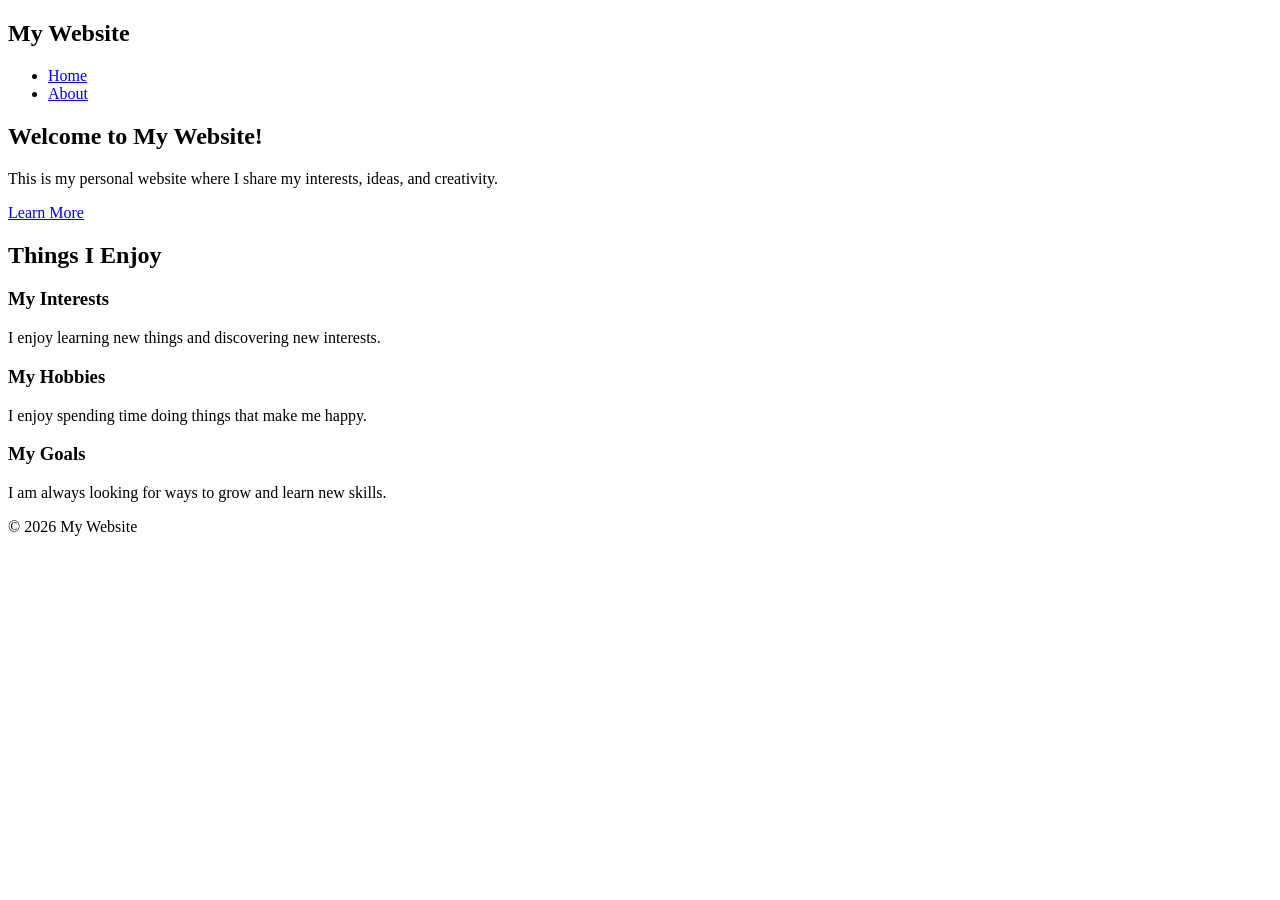
==== index.html @ dddf2a31 "Create index.html with basic website layout Initial HTML structure for the website with navigation, " ====
<!DOCTYPE html>
<html lang="en">

<head>
    <meta charset="UTF-8">

    <!-- Makes website work on different screen sizes -->
    <meta name="viewport" content="width=device-width, initial-scale=1.0">

    <title>My Website</title>

    <!-- Google Fonts -->
    <link rel="preconnect" href="https://fonts.googleapis.com">
    <link rel="preconnect" href="https://fonts.gstatic.com" crossorigin>

    <link href="https://fonts.googleapis.com/css2?family=DM+Sans:wght@400;500;700&family=Playfair+Display:wght@600;700&display=swap" rel="stylesheet">

    <!-- Connects HTML to CSS -->
    <link rel="stylesheet" href="style.css">
</head>

<body>

    <!-- Navigation Bar -->
    <header>
        <nav class="navbar">

            <h2 class="logo">My Website</h2>

            <ul class="nav-links">
                <li><a href="index.html">Home</a></li>
                <li><a href="about.html">About</a></li>
            </ul>

        </nav>
    </header>

    <!-- Main Section -->
    <main>

        <section id="hero">

            <h1>Welcome to My Website!</h1>

            <p>
                This is my personal website where I share
                my interests, ideas, and creativity.
            </p>

            <a href="about.html" class="button">Learn More</a>

        </section>

        <!-- Three Column Section -->
        <section class="features">

            <h2>Things I Enjoy</h2>

            <div class="feature-container">

                <div class="feature-card">
                    <h3>My Interests</h3>
                    <p>
                        I enjoy learning new things and
                        discovering new interests.
                    </p>
                </div>

                <div class="feature-card">
                    <h3>My Hobbies</h3>
                    <p>
                        I enjoy spending time doing things
                        that make me happy.
                    </p>
                </div>

                <div class="feature-card">
                    <h3>My Goals</h3>
                    <p>
                        I am always looking for ways to
                        grow and learn new skills.
                    </p>
                </div>

            </div>

        </section>

    </main>

    <!-- Footer -->
    <footer>
        <p>© 2026 My Website</p>
    </footer>

</body>
</html>
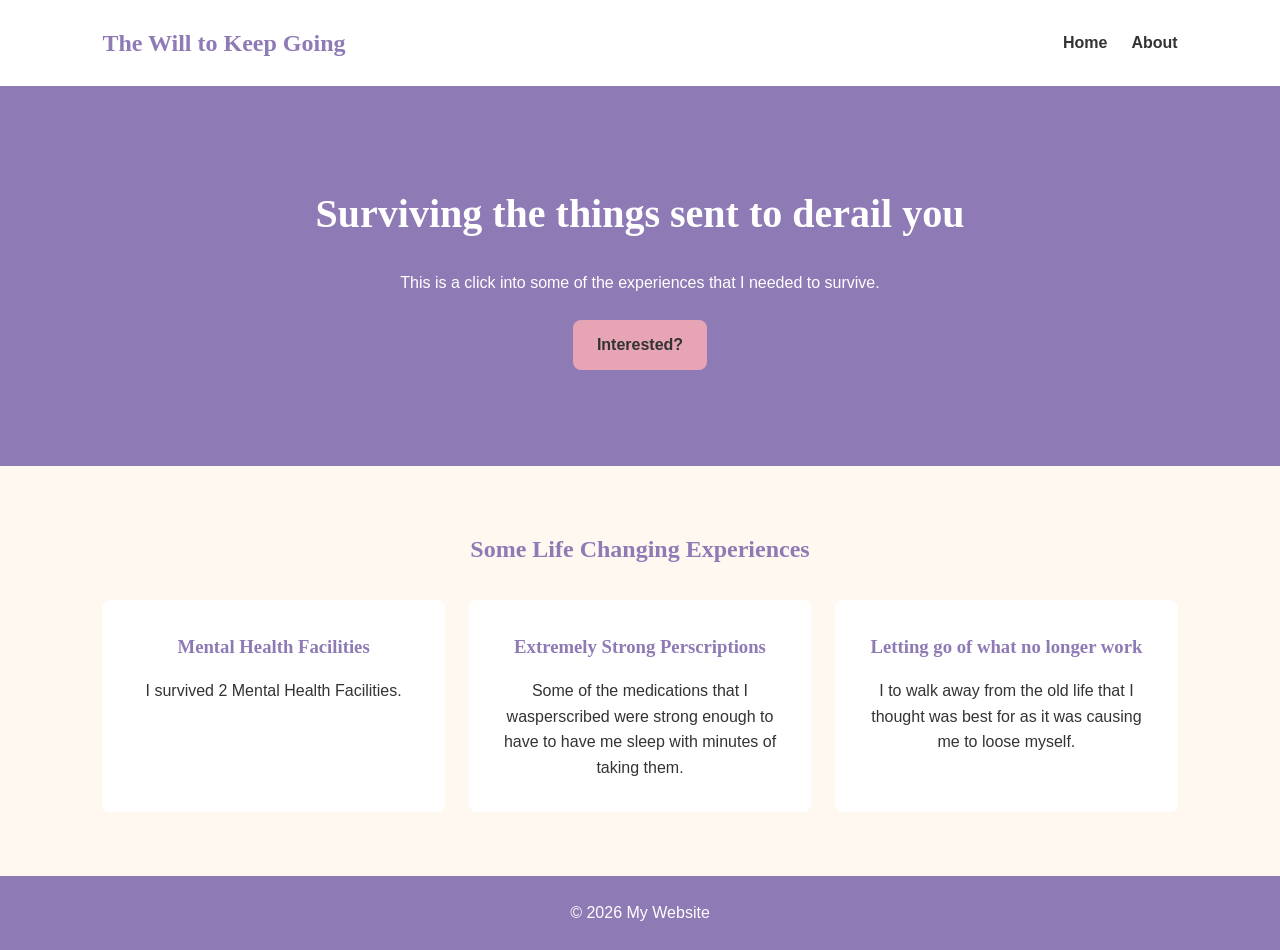
==== commit 6f33cbed: "Change website title and update main content Updated the website title and content to reflect a new " ====
--- a/index.html
+++ b/index.html
@@ -7,7 +7,7 @@
     <!-- Makes website work on different screen sizes -->
     <meta name="viewport" content="width=device-width, initial-scale=1.0">
 
-    <title>My Website</title>
+    <title>The Will to Keep Going</title>
 
     <!-- Google Fonts -->
     <link rel="preconnect" href="https://fonts.googleapis.com">
@@ -25,7 +25,7 @@
     <header>
         <nav class="navbar">
 
-            <h2 class="logo">My Website</h2>
+            <h2 class="logo">The Will to Keep Going</h2>
 
             <ul class="nav-links">
                 <li><a href="index.html">Home</a></li>
@@ -40,45 +40,43 @@
 
         <section id="hero">
 
-            <h1>Welcome to My Website!</h1>
+            <h1>Surviving the things sent to derail you</h1>
 
             <p>
-                This is my personal website where I share
-                my interests, ideas, and creativity.
+                This is a click into some of the experiences that I needed to survive.
             </p>
 
-            <a href="about.html" class="button">Learn More</a>
+            <a href="about.html" class="button">Interested?</a>
 
         </section>
 
         <!-- Three Column Section -->
         <section class="features">
 
-            <h2>Things I Enjoy</h2>
+            <h2>Some Life Changing Experiences</h2>
 
             <div class="feature-container">
 
                 <div class="feature-card">
-                    <h3>My Interests</h3>
+                    <h3>Mental Health Facilities</h3>
                     <p>
-                        I enjoy learning new things and
-                        discovering new interests.
+                        I survived 2 Mental Health Facilities.
                     </p>
                 </div>
 
                 <div class="feature-card">
-                    <h3>My Hobbies</h3>
+                    <h3>Extremely Strong Perscriptions</h3>
                     <p>
-                        I enjoy spending time doing things
-                        that make me happy.
+                        Some of the medications that I wasperscribed were strong enough to have 
+                        to have me sleep with minutes of taking them.
                     </p>
                 </div>
 
                 <div class="feature-card">
-                    <h3>My Goals</h3>
+                    <h3>Letting go of what no longer work</h3>
                     <p>
-                        I am always looking for ways to
-                        grow and learn new skills.
+                        I to walk away from the old life that I thought was best for
+                        as it was causing me to loose myself.
                     </p>
                 </div>
 
--- a/style.css
+++ b/style.css
@@ -0,0 +1,262 @@
+
+/* =========================
+   1. COLOR PALETTE
+========================= */
+
+:root {
+    --purple: #8E7AB5;
+    --pink: #E6A4B4;
+    --cream: #FFF8F0;
+    --dark: #333333;
+    --white: #FFFFFF;
+}
+
+
+/* =========================
+   2. GENERAL STYLING
+========================= */
+
+/* Removes default browser spacing */
+
+* {
+    margin: 0;
+    padding: 0;
+    box-sizing: border-box;
+}
+
+/* Styles the entire website */
+
+body {
+    background-color: var(--cream);
+    color: var(--dark);
+    font-family: 'DM Sans', sans-serif;
+    line-height: 1.6;
+}
+
+/* Styles all headings */
+
+h1, h2, h3 {
+    font-family: 'Playfair Display', serif;
+}
+
+
+/* =========================
+   3. NAVIGATION BAR
+========================= */
+
+header {
+    background-color: var(--white);
+}
+
+.navbar {
+    display: flex;
+    justify-content: space-between;
+    align-items: center;
+
+    padding: 24px 8%;
+}
+
+.logo {
+    color: var(--purple);
+}
+
+.nav-links {
+    display: flex;
+    gap: 24px;
+    list-style: none;
+}
+
+.nav-links a {
+    color: var(--dark);
+    text-decoration: none;
+    font-weight: bold;
+}
+
+.nav-links a:hover {
+    color: var(--pink);
+}
+
+
+/* =========================
+   4. HOME PAGE
+========================= */
+
+#hero {
+    background-color: var(--purple);
+    color: var(--white);
+
+    text-align: center;
+
+    padding: 96px 24px;
+}
+
+#hero h1 {
+    font-size: 40px;
+    margin-bottom: 24px;
+}
+
+#hero p {
+    margin-bottom: 24px;
+}
+
+
+/* =========================
+   5. BUTTON
+========================= */
+
+.button {
+    display: inline-block;
+
+    background-color: var(--pink);
+    color: var(--dark);
+
+    padding: 12px 24px;
+
+    border-radius: 8px;
+
+    text-decoration: none;
+    font-weight: bold;
+}
+
+.button:hover {
+    background-color: var(--white);
+}
+
+
+/* =========================
+   6. THREE COLUMN SECTION
+========================= */
+
+.features {
+    padding: 64px 8%;
+    text-align: center;
+}
+
+.features h2 {
+    color: var(--purple);
+    margin-bottom: 32px;
+}
+
+/* Flexbox creates the columns */
+
+.feature-container {
+    display: flex;
+    gap: 24px;
+}
+
+.feature-card {
+    background-color: var(--white);
+
+    padding: 32px 24px;
+
+    border-radius: 8px;
+
+    flex: 1;
+}
+
+.feature-card h3 {
+    color: var(--purple);
+    margin-bottom: 16px;
+}
+
+
+/* =========================
+   7. ABOUT PAGE
+========================= */
+
+.about-section {
+    text-align: center;
+
+    padding: 96px 24px;
+
+    min-height: 70vh;
+}
+
+.about-section h1 {
+    color: var(--purple);
+    font-size: 40px;
+    margin-bottom: 24px;
+}
+
+.about-section p {
+    margin-bottom: 24px;
+}
+
+
+/* =========================
+   8. FOOTER
+========================= */
+
+footer {
+    background-color: var(--purple);
+    color: var(--white);
+
+    text-align: center;
+
+    padding: 24px;
+}
+
+
+/* =========================
+   9. TABLET SCREEN
+   768px and below
+========================= */
+
+@media screen and (max-width: 768px) {
+
+    .navbar {
+        padding: 24px;
+    }
+
+    #hero {
+        padding: 64px 24px;
+    }
+
+    #hero h1 {
+        font-size: 32px;
+    }
+
+    .feature-container {
+        flex-wrap: wrap;
+    }
+
+    .feature-card {
+        flex: 1 1 45%;
+    }
+
+}
+
+
+/* =========================
+   10. MOBILE SCREEN
+   480px and below
+========================= */
+
+@media screen and (max-width: 480px) {
+
+    .navbar {
+        flex-direction: column;
+        gap: 16px;
+    }
+
+    .nav-links {
+        gap: 24px;
+    }
+
+    #hero h1 {
+        font-size: 28px;
+    }
+
+    .features {
+        padding: 48px 24px;
+    }
+
+    .feature-container {
+        flex-direction: column;
+    }
+
+    .feature-card {
+        width: 100%;
+    }
+
+}
